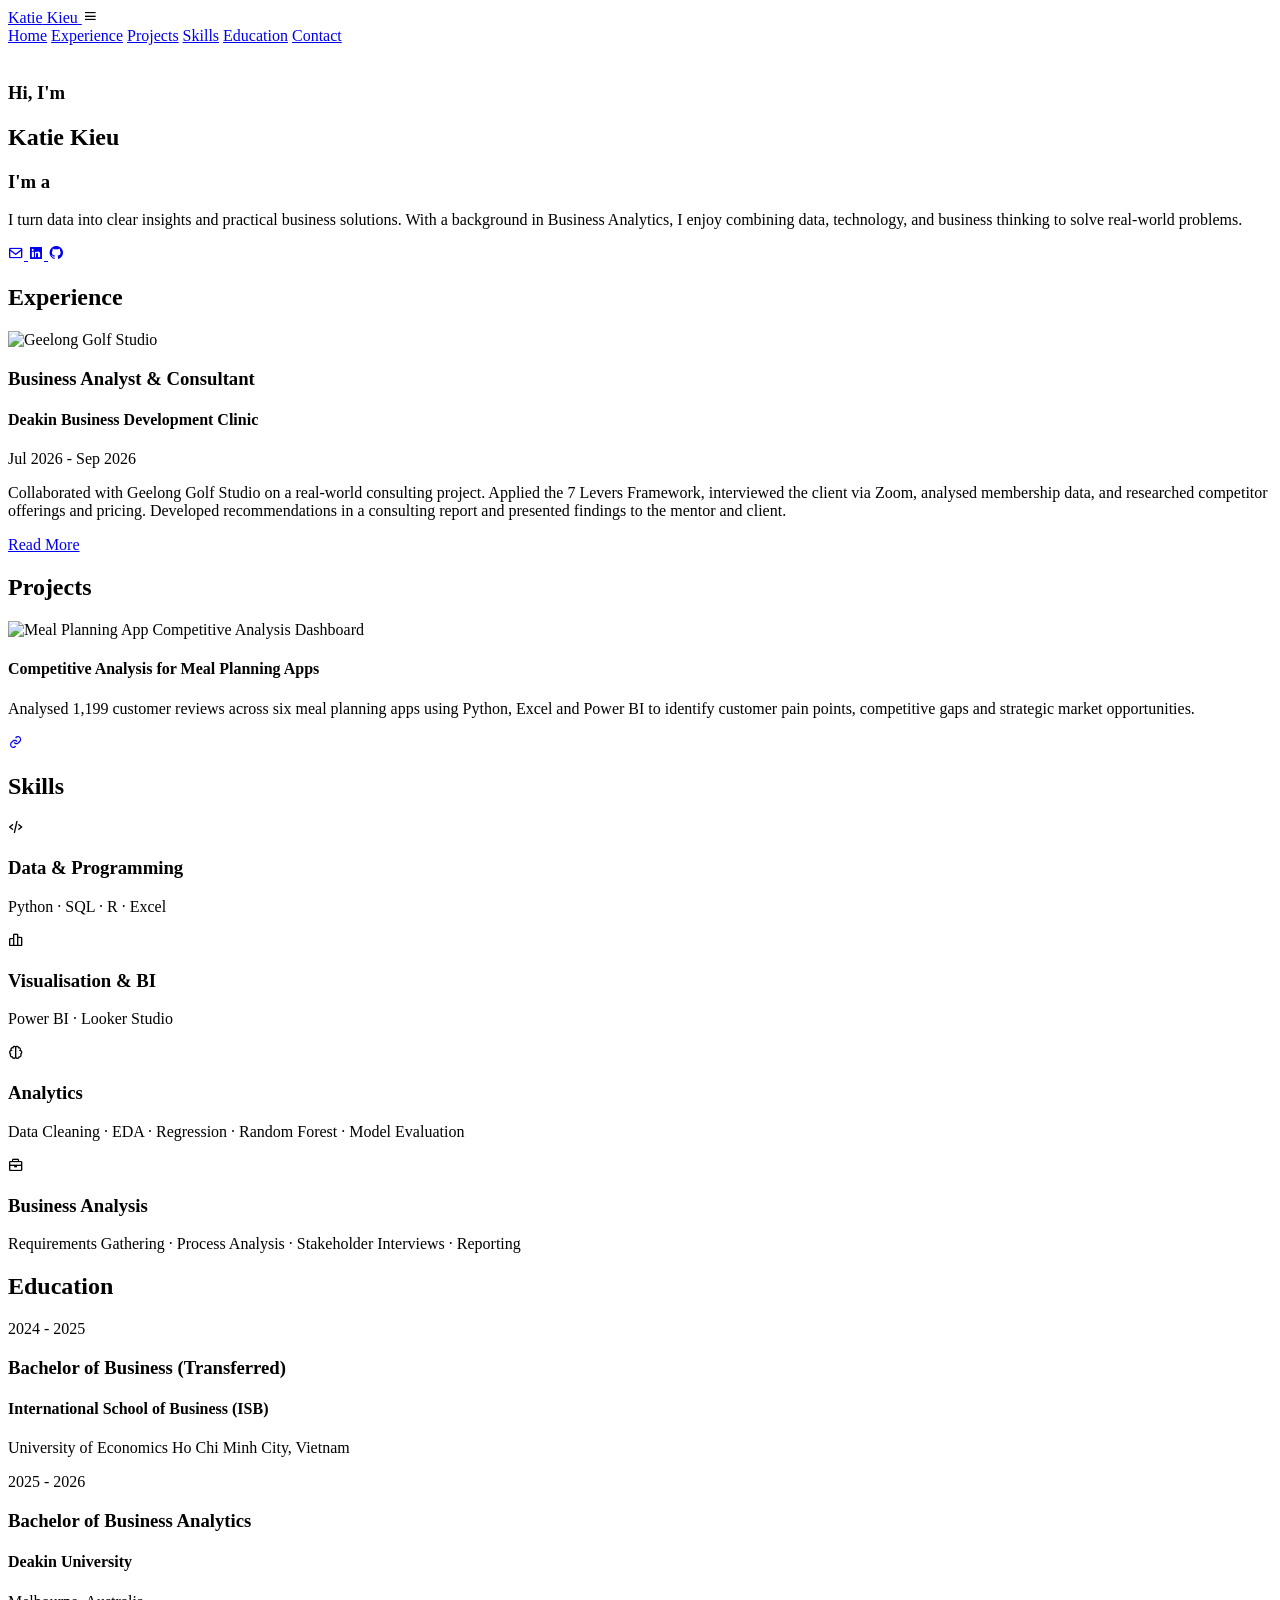
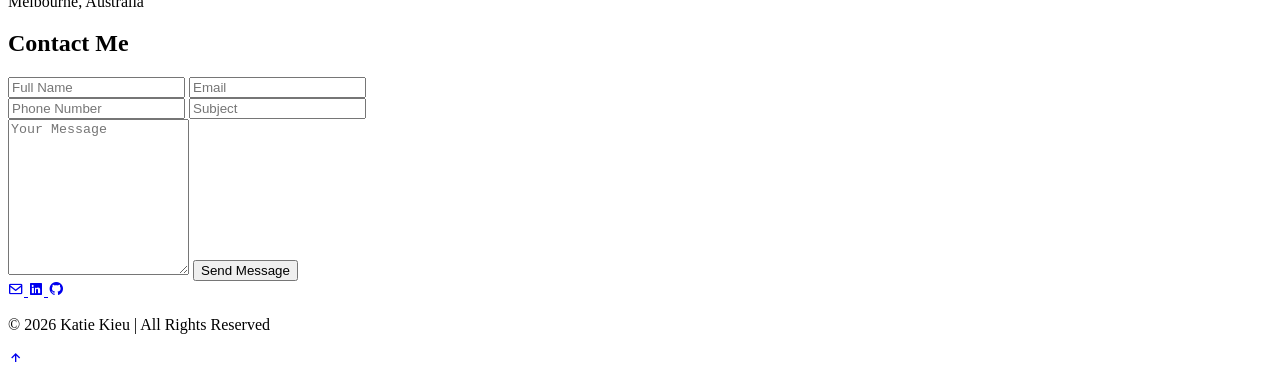
==== index.html @ 1c6af44b "Add files via upload" ====
<!DOCTYPE html>
<html lang="en">
<head>
    <meta charset="UTF-8">
    <meta name="viewport" content="width=device-width, initial-scale=1.0"> 
    <title>Katie Kieu | Portfolio</title>
    <link rel="stylesheet" href="style.css">
    <link href='https://unpkg.com/boxicons@2.1.4/css/boxicons.min.css' rel='stylesheet'>
</head>
<body>
    
    <header class="header">
        <a href="#home" class="logo">
            Katie<span> Kieu</span>
        </a>

        
        
         <i class="bx bx-menu" id="menu-icon"></i>

        <nav class="navbar">
            <a href="#home" class="active">Home</a>
            <a href="#experience">Experience</a>
            <a href="#projects">Projects</a>
            <a href="#skills">Skills</a>
            <a href="#education">Education</a>
            <a href="#contact">Contact</a>
        </nav>  
    </header> 
    
    <section class="home" id="home">

        <div class="home-img">
            <img src="images/profile.jpg" alt="">
        </div>

        <div class="home-content">
            <h3>Hi, I'm</h3>
            <h1><span>Katie Kieu</span></h1>
            <h3 class="text-animation">
                I'm a <span></span>
            </h3>
            <p> 
                 I turn data into clear insights and practical business solutions.
                 With a background in Business Analytics, I enjoy combining data,
                 technology, and business thinking to solve real-world problems.
            </p>

            <div class="social-icons">
                <a href="mailto:kieuuyen1701@gmail.com">
                      <i class='bx bx-envelope' ></i>
                </a>

                <a href="https://www.linkedin.com/in/uyenkieu/" 
                   target="_blank"
                   rel="noopener noreferrer">
                    <i class='bx bxl-linkedin-square' ></i>
                </a>

                <a href="https://github.com/kieuuyen1701"
                   target="_blank"
                   rel="noopener noreferrer">
                    <i class='bx bxl-github' ></i>
                </a>
            </div>
        </div>
    </section> 

    <section class="experience" id="experience">
        <h2 class="heading">Experience</h2>
        <div class="experience-container">
            <div class="experience-box">

                 <img src="images/geelong-golf.jpeg"
                      class="experience-bg"
                      alt="Geelong Golf Studio">
             
            <div class="experience-content">
            <h3>Business Analyst & Consultant</h3>
            <h4>Deakin Business Development Clinic</h4>
            <span>Jul 2026 - Sep 2026</span>

    <p>
        Collaborated with Geelong Golf Studio on a real-world consulting project. Applied the 7 Levers Framework, interviewed the client via Zoom, analysed membership
        data, and researched competitor offerings and pricing. Developed recommendations in a consulting report and presented findings to the mentor and client.
    </p>

    <a href="geelong-golf.html" class="btn">Read More</a>
</div>
        </div>
    </div>
    </section>

    <section class="projects" id="projects">
        <h2 class="heading">Projects</h2>

        <div class="projects-container">

            <div class="projects-box">
                <img src="images/meal-planning-project.png" alt="Meal Planning App Competitive Analysis Dashboard">
                
                <div class="projects-info">
                    <h4>Competitive Analysis for Meal Planning Apps</h4>
                    <p>
                        Analysed 1,199 customer reviews across six meal planning apps
                        using Python, Excel and Power BI to identify customer pain
                        points, competitive gaps and strategic market opportunities.
                    </p>
                    <a href="https://github.com/kieuuyen1701/meal-planning-competitive-analysis"
                       target="_blank"
                       rel="noopener noreferrer"
                       aria-label="View Meal Planning App case study on GitHub">
                        <i class="bx bx-link"></i></a>            
                </div>
            </div>
        
        </div>
    </section>

    <section class="skills" id="skills">
        <h2 class="heading">Skills</h2>

        <div class="skills-container">
            
            <div class="skills-box">
                <i class="bx bx-code-alt"></i>
                <h3>Data & Programming</h3>
                <p>Python · SQL · R · Excel</p>
            </div>

            <div class="skills-box">
            <i class="bx bx-bar-chart-alt-2"></i>
            <h3>Visualisation & BI</h3>
            <p>Power BI · Looker Studio</p>
        </div>

        <div class="skills-box">
            <i class="bx bx-brain"></i>
            <h3>Analytics</h3>
            <p>Data Cleaning · EDA · Regression · Random Forest · Model Evaluation</p>
        </div>

        <div class="skills-box">
            <i class="bx bx-briefcase"></i>
            <h3>Business Analysis</h3>
            <p>Requirements Gathering · Process Analysis · Stakeholder Interviews · Reporting</p>
        </div>

          </div>
    </section>

    <section class="education" id="education">
        <h2 class="heading">Education</h2>

        <div class="education-container">

            <div class="education-box">
                <span class="education-year">2024 - 2025</span>
                <h3>Bachelor of Business (Transferred)</h3>
                <h4>International School of Business (ISB)</h4>
                <p>University of Economics Ho Chi Minh City, Vietnam</p>
            </div>

            <div class="education-box">
                <span class="education-year">2025 - 2026</span>
                <h3>Bachelor of Business Analytics</h3>
                <h4>Deakin University</h4>
                <p>Melbourne, Australia</p>
            </div>
        </div>
    </section>

    <section class="contact" id="contact">

    <h2 class="heading">Contact <span>Me</span></h2>

    <form id="contact-form">

        <div class="input-box">
            <input type="text" name="name"
                   placeholder="Full Name" required>

            <input type="email" name="email"
                   placeholder="Email" required>
        </div>

        <div class="input-box">
            <input type="tel" name="phone"
                   placeholder="Phone Number">

            <input type="text" name="subject"
                   placeholder="Subject" required>
        </div>

        <textarea name="message" rows="10"
                  placeholder="Your Message" required></textarea>

        <button type="submit" class="btn">
            Send Message
        </button>

    </form>

</section>

<footer class="footer">

    <div class="footer-social">
        <a href="mailto:kieuuyen1701@gmail.com" aria-label="Email">
            <i class="bx bx-envelope"></i>
        </a>

        <a href="https://www.linkedin.com/in/uyenkieu/" target="_blank" rel="noopener noreferrer" aria-label="LinkedIn">
            <i class="bx bxl-linkedin-square"></i>
        </a>

        <a href="https://github.com/kieuuyen1701" target="_blank" rel="noopener noreferrer" aria-label="GitHub">
            <i class="bx bxl-github"></i>
        </a>

    </div>

    <p class="copyright">
        © 2026 Katie Kieu | All Rights Reserved
    </p>

    <a href="#home" class="footer-top"
    aria-label="Back to top">
      <i class="bx bx-up-arrow-alt"></i>
</a>

</footer>

    <script src="script.js"></script>
</body>
</html>
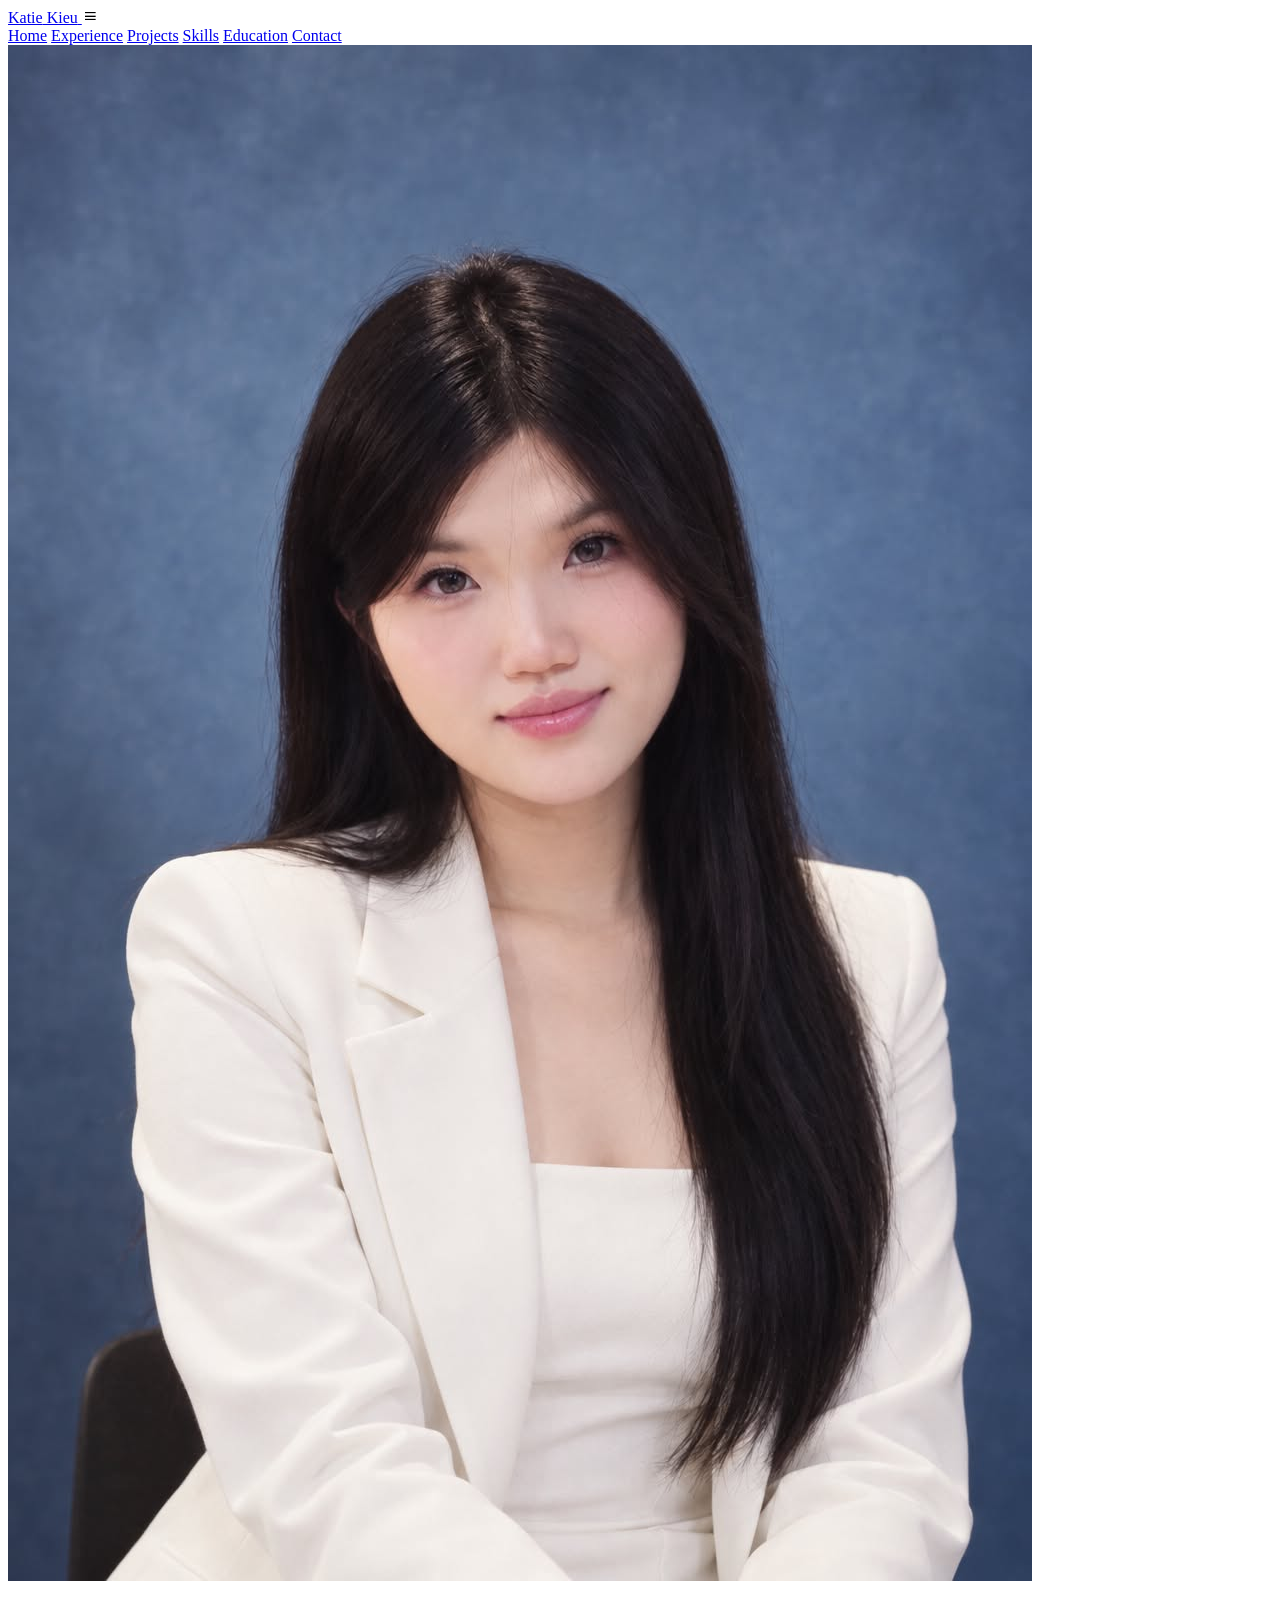
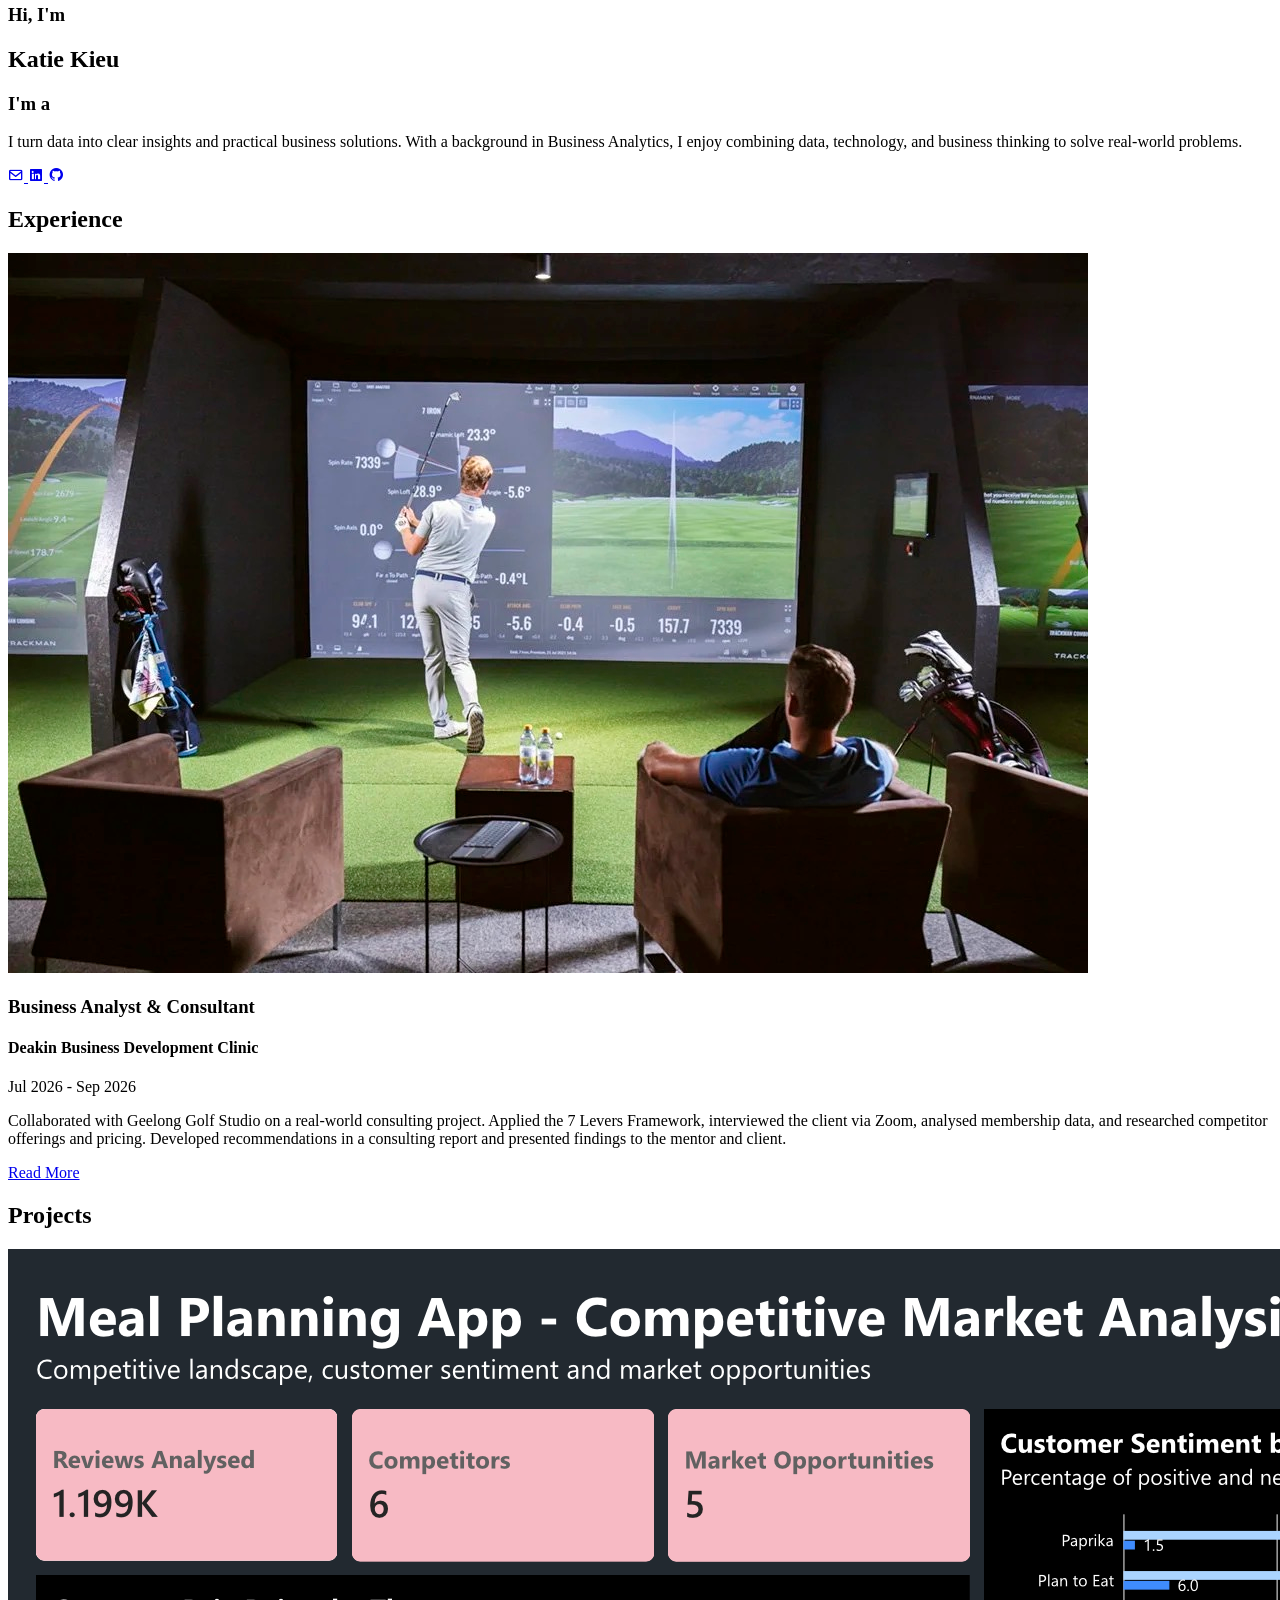
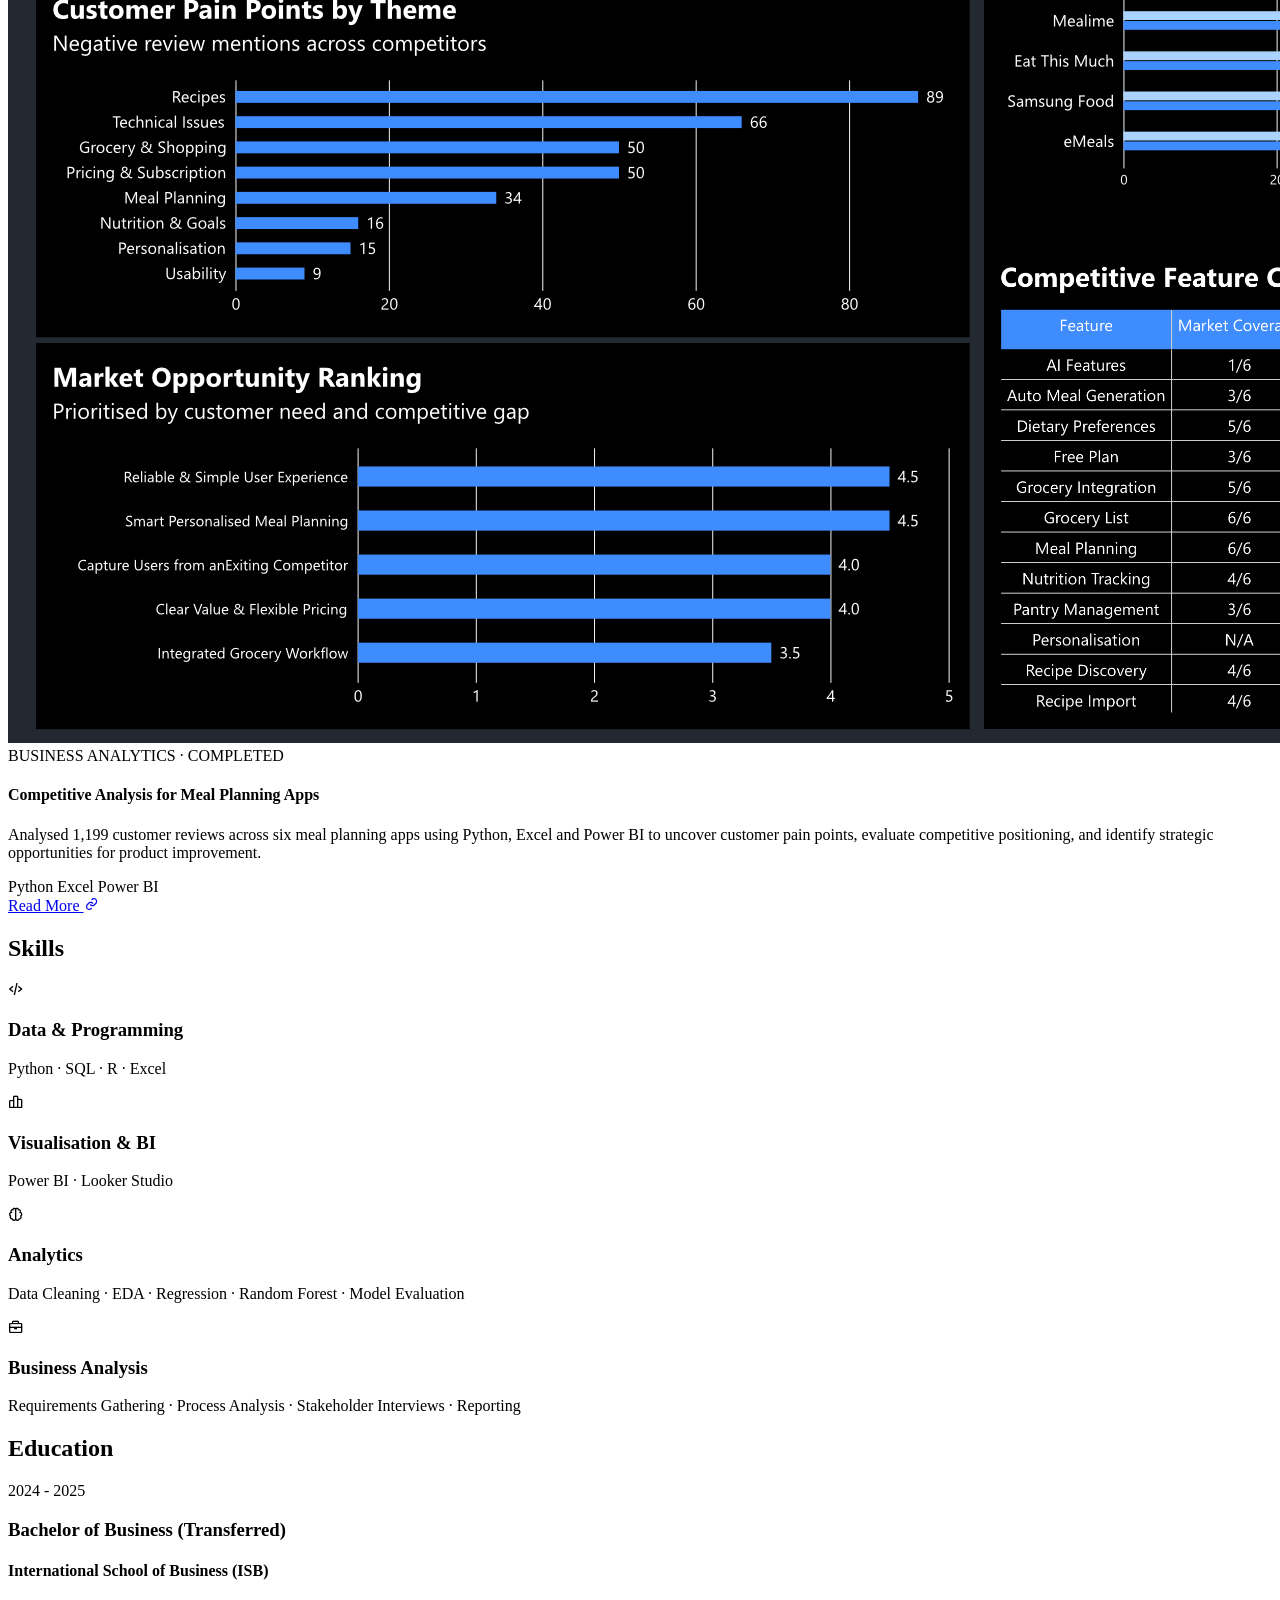
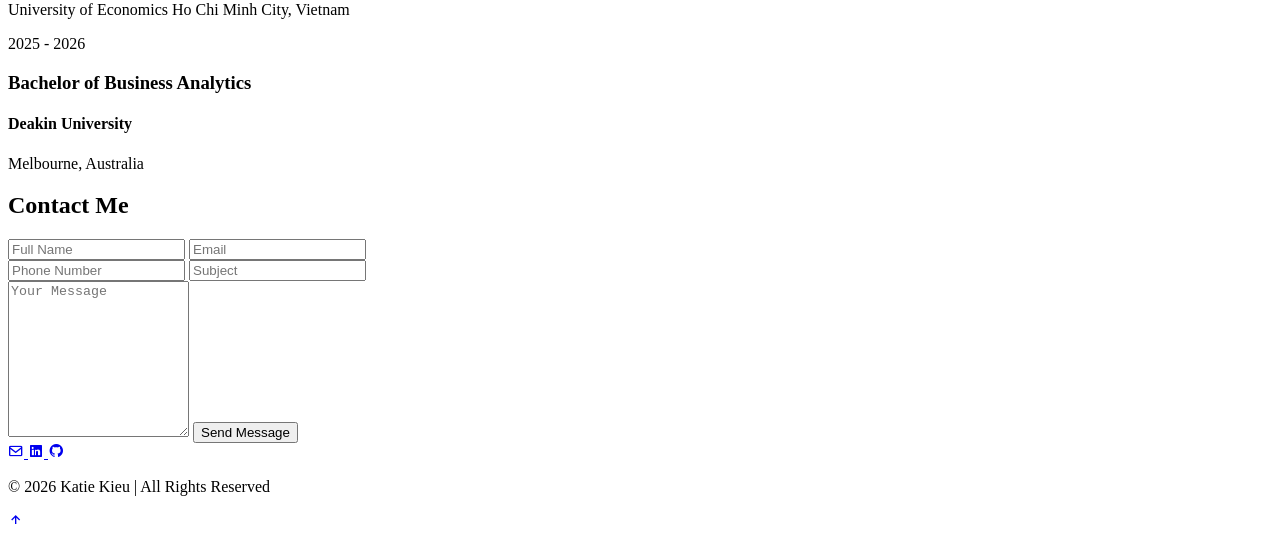
==== commit 07361430: "Add files via upload" ====
--- a/index.html
+++ b/index.html
@@ -97,19 +97,37 @@
         <div class="projects-container">
 
             <div class="projects-box">
-                <img src="images/meal-planning-project.png" alt="Meal Planning App Competitive Analysis Dashboard">
-                
+                <div class="project-image">
+                    <img src="images/meal-planning-project.png" 
+                         alt="Meal Planning App Competitive Analysis Dashboard">
+                </div>
+
                 <div class="projects-info">
+
+                     <span class="project-category">
+                        BUSINESS ANALYTICS · COMPLETED
+                     </span>
+
                     <h4>Competitive Analysis for Meal Planning Apps</h4>
                     <p>
                         Analysed 1,199 customer reviews across six meal planning apps
-                        using Python, Excel and Power BI to identify customer pain
-                        points, competitive gaps and strategic market opportunities.
+                        using Python, Excel and Power BI to uncover customer pain
+                        points, evaluate competitive positioning, and identify
+                        strategic opportunities for product improvement.
                     </p>
+
+                     <div class="project-tech">
+                          <span>Python</span>
+                          <span>Excel</span>
+                          <span>Power BI</span>
+                     </div>
+
                     <a href="https://github.com/kieuuyen1701/meal-planning-competitive-analysis"
                        target="_blank"
                        rel="noopener noreferrer"
+                       class="project-link"
                        aria-label="View Meal Planning App case study on GitHub">
+                       Read More
                         <i class="bx bx-link"></i></a>            
                 </div>
             </div>
